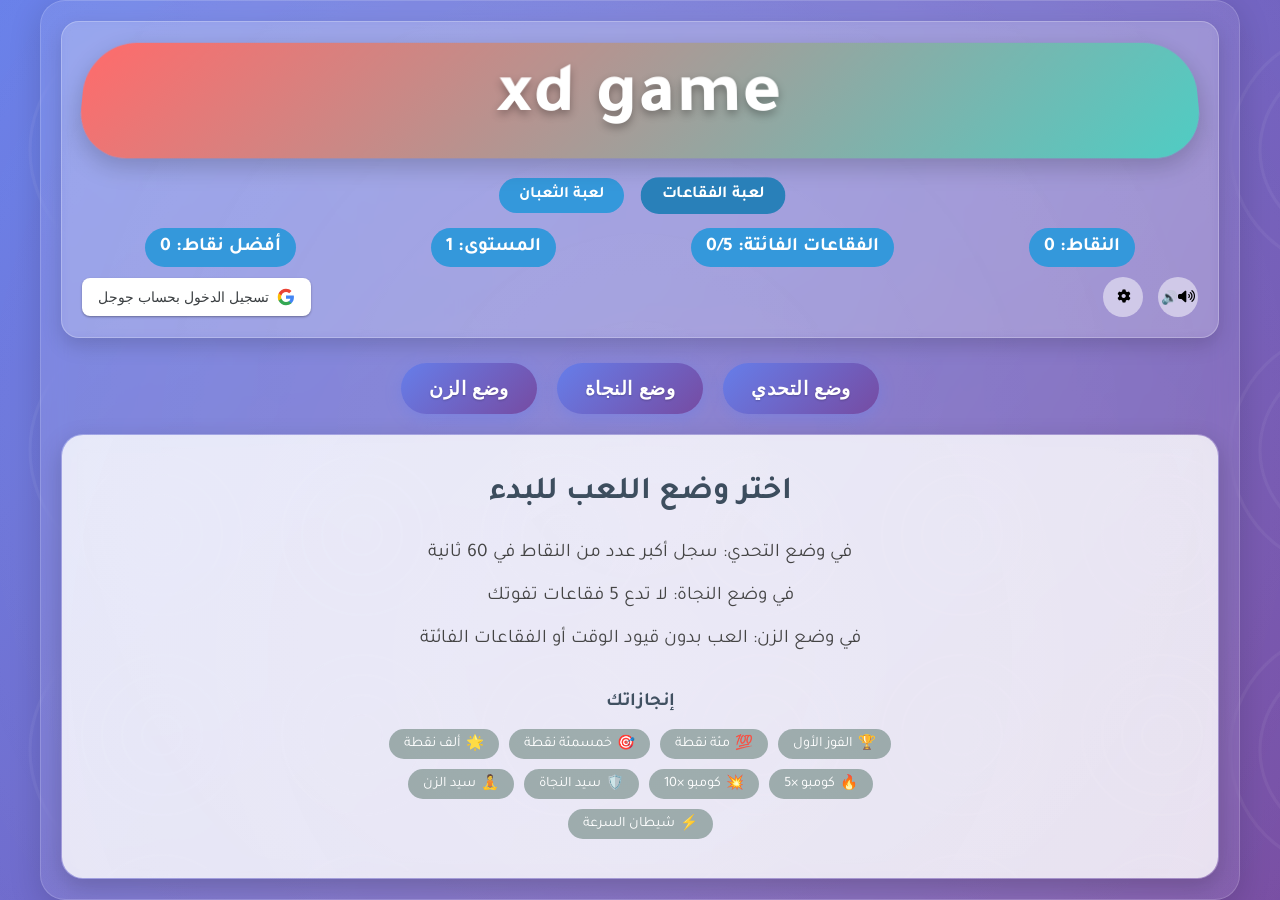
==== index.html @ 11752b0c "Add files via upload" ====
<!DOCTYPE html>
<html lang="ar" dir="rtl">
<head>
    <meta charset="UTF-8">
    <meta name="viewport" content="width=device-width, initial-scale=1.0">
    <title>لعبة الفقاعات</title>
    <link rel="stylesheet" href="style.css">
    <link rel="preconnect" href="https://fonts.googleapis.com">
    <link rel="preconnect" href="https://fonts.gstatic.com" crossorigin>
    <link href="https://fonts.googleapis.com/css2?family=Tajawal:wght@400;500;700&display=swap" rel="stylesheet">
    <!-- إضافة أيقونات Font Awesome -->
    <link rel="stylesheet" href="https://cdnjs.cloudflare.com/ajax/libs/font-awesome/6.4.0/css/all.min.css">
    <!-- إضافة مكتبة Google Identity Services -->
    <script src="https://accounts.google.com/gsi/client" async defer></script>
</head>
<body>
    <div class="game-container">
        <header>
            <h1>xd game</h1>
            <div class="games-nav">
                <a href="index.html" class="game-link active">لعبة الفقاعات</a>
                <a href="snake.html" class="game-link">لعبة الثعبان</a>
            </div>
            <div class="game-info">
                <div class="score">النقاط: <span id="score">0</span></div>
                <div class="missed-bubbles">الفقاعات الفائتة: <span id="missed">0</span>/5</div>
                <div class="timer" id="timer" style="display: none;">الوقت: <span id="time-left">60</span>ثانية</div>
                <div class="level">المستوى: <span id="level">1</span></div>
                <div class="high-score">أفضل نقاط: <span id="high-score">0</span></div>
            </div>
            <div class="controls">
                <button id="sound-toggle" class="control-btn"><i class="fas fa-volume-up"></i></button>
                <button id="settings-btn" class="control-btn"><i class="fas fa-cog"></i></button>
                <div class="auth-container">
                    <div id="user-info" class="user-info" style="display: none;">
                        <img id="user-photo" class="user-photo" src="" alt="User Photo">
                        <span id="user-name" class="user-name"></span>
                        <button id="sign-out-btn" class="sign-out-btn">تسجيل الخروج</button>
                    </div>

                    <div id="g_id_onload"
                         data-client_id="YOUR_CLIENT_ID.apps.googleusercontent.com"
                         data-callback="handleSignIn"
                         data-auto_prompt="false">
                    </div>

                    <div id="sign-in-btn" class="g_id_signin"
                         data-type="standard">
                    </div>

                    <button id="custom-signin-btn" class="custom-google-signin">
                        <svg class="google-icon" xmlns="http://www.w3.org/2000/svg" viewBox="0 0 24 24" width="18px" height="18px">
                            <path fill="#4285F4" d="M22.56 12.25c0-.78-.07-1.53-.2-2.25H12v4.26h5.92c-.26 1.37-1.04 2.53-2.21 3.31v2.77h3.57c2.08-1.92 3.28-4.74 3.28-8.09z"/>
                            <path fill="#34A853" d="M12 23c2.97 0 5.46-.98 7.28-2.66l-3.57-2.77c-.98.66-2.23 1.06-3.71 1.06-2.86 0-5.29-1.93-6.16-4.53H2.18v2.84C3.99 20.53 7.7 23 12 23z"/>
                            <path fill="#FBBC05" d="M5.84 14.09c-.22-.66-.35-1.36-.35-2.09s.13-1.43.35-2.09V7.07H2.18C1.43 8.55 1 10.22 1 12s.43 3.45 1.18 4.93l2.85-2.22.81-.62z"/>
                            <path fill="#EA4335" d="M12 5.38c1.62 0 3.06.56 4.21 1.64l3.15-3.15C17.45 2.09 14.97 1 12 1 7.7 1 3.99 3.47 2.18 7.07l3.66 2.84c.87-2.6 3.3-4.53 6.16-4.53z"/>
                        </svg>
                        تسجيل الدخول بحساب جوجل
                    </button>
                </div>
            </div>
        </header>

        <main>
            <div class="game-modes">
                <button id="challenge-mode" class="mode-btn">وضع التحدي</button>
                <button id="survival-mode" class="mode-btn">وضع النجاة</button>
                <button id="zen-mode" class="mode-btn">وضع الزن</button>
            </div>

            <div id="game-area" class="game-area">
                <div id="start-screen" class="start-screen">
                    <h2>اختر وضع اللعب للبدء</h2>
                    <p>في وضع التحدي: سجل أكبر عدد من النقاط في 60 ثانية</p>
                    <p>في وضع النجاة: لا تدع 5 فقاعات تفوتك</p>
                    <p>في وضع الزن: العب بدون قيود الوقت أو الفقاعات الفائتة</p>
                    <div class="achievements-preview">
                        <h3>إنجازاتك</h3>
                        <div id="achievements-list" class="achievements-list"></div>
                    </div>
                </div>
            </div>

            <div id="game-over" class="game-over" style="display: none;">
                <h2>انتهت اللعبة!</h2>
                <p>نقاطك النهائية: <span id="final-score">0</span></p>
                <p>المستوى الذي وصلت إليه: <span id="final-level">1</span></p>
                <div id="new-achievement" class="achievement-popup" style="display: none;">
                    <h3>إنجاز جديد!</h3>
                    <p id="achievement-text"></p>
                </div>
                <button id="restart-btn">إعادة اللعب</button>
                <button id="menu-btn">العودة للقائمة</button>
            </div>

            <!-- إعدادات اللعبة -->
            <div id="settings-modal" class="modal" style="display: none;">
                <div class="modal-content">
                    <span class="close">&times;</span>
                    <h2>إعدادات اللعبة</h2>
                    <div class="setting-item">
                        <label for="difficulty">مستوى الصعوبة:</label>
                        <select id="difficulty">
                            <option value="easy">سهل</option>
                            <option value="normal" selected>عادي</option>
                            <option value="hard">صعب</option>
                            <option value="extreme">صعب جداً</option>
                        </select>
                    </div>
                    <div class="setting-item">
                        <label for="bubble-speed">سرعة الفقاعات:</label>
                        <input type="range" id="bubble-speed" min="0.5" max="2" step="0.1" value="1">
                        <span id="speed-value">1.0x</span>
                    </div>
                    <div class="setting-item">
                        <label for="bubble-size">حجم الفقاعات:</label>
                        <input type="range" id="bubble-size" min="0.7" max="1.5" step="0.1" value="1">
                        <span id="size-value">1.0x</span>
                    </div>
                    <div class="setting-item">
                        <label for="color-mode">نمط الألوان:</label>
                        <select id="color-mode">
                            <option value="normal">عادي</option>
                            <option value="neon">نيون</option>
                            <option value="pastel">باستيل</option>
                            <option value="dark">داكن</option>
                        </select>
                    </div>
                    <button id="save-settings">حفظ الإعدادات</button>
                </div>
            </div>
        </main>
    </div>

    <script src="script.js"></script>
</body>
</html>
---- style.css ----
/* إعدادات عامة */
* {
    margin: 0;
    padding: 0;
    box-sizing: border-box;
}

body {
    font-family: 'Segoe UI', 'Tajawal', Tahoma, Geneva, Verdana, sans-serif;
    background: linear-gradient(135deg, #667eea 0%, #764ba2 100%);
    height: 100vh;
    overflow: hidden;
    direction: rtl;
    color: #333;
    position: relative;
}

body::before {
    content: '';
    position: fixed;
    top: 0;
    left: 0;
    width: 100%;
    height: 100%;
    background: url('data:image/svg+xml;utf8,<svg xmlns="http://www.w3.org/2000/svg" width="200" height="200" viewBox="0 0 200 200"><circle cx="100" cy="100" r="80" fill="none" stroke="rgba(255, 255, 255, 0.05)" stroke-width="2"/><circle cx="100" cy="100" r="60" fill="none" stroke="rgba(255, 255, 255, 0.05)" stroke-width="2"/><circle cx="100" cy="100" r="40" fill="none" stroke="rgba(255, 255, 255, 0.05)" stroke-width="2"/><circle cx="100" cy="100" r="20" fill="none" stroke="rgba(255, 255, 255, 0.05)" stroke-width="2"/></svg>') repeat;
    background-size: 300px 300px;
    animation: patternMove 30s linear infinite;
    z-index: -1;
}

body::after {
    content: '';
    position: fixed;
    top: -50%;
    left: -50%;
    width: 200%;
    height: 200%;
    background: radial-gradient(circle, rgba(255, 255, 255, 0.1) 0%, rgba(255, 255, 255, 0) 70%);
    animation: rotate 40s linear infinite;
    z-index: -1;
}

@keyframes patternMove {
    0% { background-position: 0 0; }
    100% { background-position: 300px 300px; }
}

@keyframes rotate {
    0% { transform: rotate(0deg); }
    100% { transform: rotate(360deg); }
}

.game-container {
    display: flex;
    flex-direction: column;
    height: 100vh;
    max-width: 1200px;
    margin: 0 auto;
    padding: 20px;
    background-color: rgba(255, 255, 255, 0.08);
    backdrop-filter: blur(12px);
    border-radius: 25px;
    box-shadow: 0 8px 32px rgba(0, 0, 0, 0.15);
    border: 1px solid rgba(255, 255, 255, 0.18);
    position: relative;
    overflow: hidden;
}

.game-container::before {
    content: '';
    position: absolute;
    top: -50%;
    left: -50%;
    width: 200%;
    height: 200%;
    background: radial-gradient(circle, rgba(255, 255, 255, 0.05) 0%, rgba(255, 255, 255, 0) 70%);
    animation: rotate 50s linear infinite;
    z-index: -1;
}

header {
    background-color: rgba(255, 255, 255, 0.15);
    backdrop-filter: blur(5px);
    border-radius: 18px;
    padding: 20px;
    margin-bottom: 25px;
    box-shadow: 0 8px 20px rgba(0, 0, 0, 0.15);
    border: 1px solid rgba(255, 255, 255, 0.25);
}

h1 {
    text-align: center;
    color: #fff;
    margin: 0 auto 20px;
    font-size: 4.5rem;
    font-weight: 800;
    text-shadow: 0 4px 8px rgba(0, 0, 0, 0.3);
    letter-spacing: 2px;
    padding: 15px 30px;
    border-radius: 50px;
    background: linear-gradient(135deg, #FF6B6B, #4ECDC4, #45B7D1);
    background-size: 200% 200%;
    animation: gradientShift 5s ease infinite;
    box-shadow: 0 8px 25px rgba(0, 0, 0, 0.2);
    position: relative;
    overflow: hidden;
    transform: perspective(500px) rotateX(5deg);
    transition: transform 0.3s ease;
}

h1:hover {
    transform: perspective(500px) rotateX(0deg) scale(1.05);
}

h1::before {
    content: '';
    position: absolute;
    top: 0;
    left: -100%;
    width: 100%;
    height: 100%;
    background: linear-gradient(90deg, transparent, rgba(255, 255, 255, 0.3), transparent);
    transition: left 0.7s;
}

h1:hover::before {
    left: 100%;
}

@keyframes gradientShift {
    0% { background-position: 0% 50%; }
    50% { background-position: 100% 50%; }
    100% { background-position: 0% 50%; }
}

.game-info {
    display: flex;
    justify-content: space-around;
    font-size: 1.2rem;
    font-weight: bold;
    flex-wrap: wrap;
    gap: 10px;
}

.score, .missed-bubbles, .timer, .level, .high-score {
    background-color: #3498db;
    color: white;
    padding: 8px 15px;
    border-radius: 20px;
}

.games-nav {
    display: flex;
    justify-content: center;
    gap: 20px;
    margin-bottom: 15px;
}

.game-link {
    background-color: #3498db;
    color: white;
    text-decoration: none;
    padding: 8px 20px;
    border-radius: 20px;
    font-weight: bold;
    transition: all 0.3s ease;
}

.game-link:hover, .game-link.active {
    background-color: #2980b9;
    transform: scale(1.05);
}

.controls {
    display: flex;
    justify-content: center;
    gap: 15px;
    margin-top: 10px;
}

.control-btn {
    background-color: rgba(255, 255, 255, 0.5);
    border: none;
    border-radius: 50%;
    width: 40px;
    height: 40px;
    display: flex;
    justify-content: center;
    align-items: center;
    cursor: pointer;
    transition: all 0.3s ease;
}

.control-btn:hover {
    background-color: rgba(255, 255, 255, 0.8);
    transform: scale(1.1);
}

.auth-container {
    display: flex;
    align-items: center;
    margin-right: auto;
}

.user-info {
    display: flex;
    align-items: center;
    gap: 10px;
}

.user-photo {
    width: 40px;
    height: 40px;
    border-radius: 50%;
    border: 2px solid rgba(255, 255, 255, 0.3);
}

.user-name {
    color: white;
    font-weight: bold;
    font-size: 0.9rem;
}

.auth-container {
    display: flex;
    align-items: center;
    margin-right: auto;
}

.user-info {
    display: flex;
    align-items: center;
    gap: 10px;
}

.user-photo {
    width: 40px;
    height: 40px;
    border-radius: 50%;
    border: 2px solid rgba(255, 255, 255, 0.3);
}

.user-name {
    color: white;
    font-weight: bold;
    font-size: 0.9rem;
}

/* إخفاء زر جوجل الافتراضي وتصميم زر مخصص */
.g_id_signin {
    display: none;
}

.custom-google-signin {
    display: flex;
    align-items: center;
    justify-content: center;
    background: white;
    color: #3c4043;
    border: none;
    border-radius: 8px;
    padding: 10px 16px;
    font-family: 'Roboto', Arial, sans-serif;
    font-size: 14px;
    font-weight: 500;
    cursor: pointer;
    transition: all 0.2s ease;
    box-shadow: 0 1px 3px rgba(0, 0, 0, 0.12), 0 1px 2px rgba(0, 0, 0, 0.24);
    gap: 8px;
}

.custom-google-signin:hover {
    box-shadow: 0 3px 6px rgba(0, 0, 0, 0.16), 0 3px 6px rgba(0, 0, 0, 0.23);
    transform: translateY(-1px);
}

.custom-google-signin .google-icon {
    width: 18px;
    height: 18px;
}

.sign-out-btn {
    background: linear-gradient(135deg, #ff5252, #ff1744);
    color: white;
    border: none;
    padding: 6px 12px;
    border-radius: 20px;
    cursor: pointer;
    font-weight: bold;
    font-size: 0.8rem;
    transition: all 0.3s ease;
    box-shadow: 0 4px 10px rgba(0, 0, 0, 0.2);
}

.sign-out-btn:hover {
    transform: translateY(-2px);
    box-shadow: 0 6px 12px rgba(0, 0, 0, 0.25);
}

main {
    flex-grow: 1;
    display: flex;
    flex-direction: column;
    position: relative;
}

.game-modes {
    display: flex;
    justify-content: center;
    gap: 20px;
    margin-bottom: 20px;
    flex-wrap: wrap;
}

.mode-btn {
    background: linear-gradient(135deg, #667eea 0%, #764ba2 100%);
    color: white;
    border: none;
    padding: 14px 28px;
    font-size: 1.2rem;
    border-radius: 30px;
    cursor: pointer;
    transition: all 0.3s ease;
    font-weight: bold;
    box-shadow: 0 4px 15px rgba(102, 126, 234, 0.4);
    text-shadow: 0 1px 2px rgba(0, 0, 0, 0.2);
    letter-spacing: 0.5px;
    position: relative;
    overflow: hidden;
}

.mode-btn::before {
    content: '';
    position: absolute;
    top: 0;
    left: -100%;
    width: 100%;
    height: 100%;
    background: linear-gradient(90deg, transparent, rgba(255, 255, 255, 0.2), transparent);
    transition: left 0.5s;
}

.mode-btn:hover::before {
    left: 100%;
}

.mode-btn:hover {
    transform: translateY(-3px);
    box-shadow: 0 7px 20px rgba(102, 126, 234, 0.5);
}

.game-area {
    flex-grow: 1;
    position: relative;
    background: linear-gradient(135deg, rgba(102, 126, 234, 0.15) 0%, rgba(118, 75, 162, 0.15) 100%);
    backdrop-filter: blur(10px);
    border-radius: 22px;
    overflow: hidden;
    box-shadow: 0 8px 25px rgba(0, 0, 0, 0.18);
    border: 1px solid rgba(255, 255, 255, 0.25);
    position: relative;
}

.game-area::before {
    content: '';
    position: absolute;
    top: 0;
    left: 0;
    width: 100%;
    height: 100%;
    background: url('data:image/svg+xml;utf8,<svg xmlns="http://www.w3.org/2000/svg" width="100" height="100" viewBox="0 0 100 100"><circle cx="50" cy="50" r="40" fill="none" stroke="rgba(255, 255, 255, 0.05)" stroke-width="1"/><circle cx="50" cy="50" r="30" fill="none" stroke="rgba(255, 255, 255, 0.05)" stroke-width="1"/><circle cx="50" cy="50" r="20" fill="none" stroke="rgba(255, 255, 255, 0.05)" stroke-width="1"/><circle cx="50" cy="50" r="10" fill="none" stroke="rgba(255, 255, 255, 0.05)" stroke-width="1"/></svg>') repeat;
    background-size: 200px 200px;
    animation: patternMove 20s linear infinite;
    opacity: 0.5;
}

.game-area::after {
    content: '';
    position: absolute;
    top: -50%;
    left: -50%;
    width: 200%;
    height: 200%;
    background: radial-gradient(circle, rgba(255, 255, 255, 0.1) 0%, rgba(255, 255, 255, 0) 70%);
    animation: rotate 30s linear infinite;
}

@keyframes patternMove {
    0% { background-position: 0 0; }
    100% { background-position: 200px 200px; }
}

@keyframes rotate {
    0% { transform: rotate(0deg); }
    100% { transform: rotate(360deg); }
}

.start-screen {
    position: absolute;
    top: 0;
    left: 0;
    width: 100%;
    height: 100%;
    display: flex;
    flex-direction: column;
    justify-content: center;
    align-items: center;
    background-color: rgba(255, 255, 255, 0.8);
    text-align: center;
    padding: 20px;
}

.start-screen h2 {
    color: #2c3e50;
    margin-bottom: 20px;
    font-size: 2rem;
}

.start-screen p {
    margin: 10px 0;
    font-size: 1.2rem;
    max-width: 80%;
}

.achievements-preview {
    margin-top: 30px;
    width: 100%;
    max-width: 600px;
}

.achievements-preview h3 {
    margin-bottom: 15px;
    color: #2c3e50;
}

.achievements-list {
    display: flex;
    flex-wrap: wrap;
    gap: 10px;
    justify-content: center;
}

.achievement {
    background-color: #3498db;
    color: white;
    border-radius: 20px;
    padding: 5px 15px;
    font-size: 0.9rem;
    display: flex;
    align-items: center;
    gap: 5px;
}

.achievement.locked {
    background-color: #95a5a6;
}

.bubble {
    position: absolute;
    border-radius: 50%;
    cursor: pointer;
    transition: transform 0.2s ease, box-shadow 0.2s ease;
    box-shadow: 0 6px 12px rgba(0, 0, 0, 0.15);
    display: flex;
    justify-content: center;
    align-items: center;
    font-weight: bold;
    color: white;
    border: 2px solid rgba(255, 255, 255, 0.3);
    overflow: hidden;
}

.bubble::before {
    content: '';
    position: absolute;
    top: 0;
    left: 0;
    width: 100%;
    height: 100%;
    background: radial-gradient(circle at 30% 30%, rgba(255, 255, 255, 0.4), transparent 50%);
    border-radius: 50%;
}

.bubble:hover {
    transform: scale(1.1);
    box-shadow: 0 8px 16px rgba(0, 0, 0, 0.2);
}

.bubble.normal-blue {
    background: radial-gradient(circle at 30% 30%, #4FC3F7, #2196F3);
}

.bubble.normal-green {
    background: radial-gradient(circle at 30% 30%, #81C784, #4CAF50);
}

.bubble.bonus {
    background: radial-gradient(circle at 30% 30%, #FFD54F, #FFC107);
    box-shadow: 0 0 15px rgba(255, 193, 7, 0.7);
    animation: pulse 1s infinite;
}

.bubble.negative {
    background: radial-gradient(circle at 30% 30%, #EF5350, #C62828);
    box-shadow: 0 0 15px rgba(198, 40, 40, 0.7);
}

.bubble.popped {
    animation: pop 0.3s forwards;
}

@keyframes pop {
    0% {
        transform: scale(1);
        opacity: 1;
    }
    50% {
        transform: scale(1.5);
        opacity: 0.7;
    }
    100% {
        transform: scale(0);
        opacity: 0;
    }
}

@keyframes pulse {
    0% {
        box-shadow: 0 0 15px rgba(255, 193, 7, 0.7);
    }
    50% {
        box-shadow: 0 0 25px rgba(255, 193, 7, 0.9);
    }
    100% {
        box-shadow: 0 0 15px rgba(255, 193, 7, 0.7);
    }
}

.combo-indicator {
    position: absolute;
    font-size: 2rem;
    font-weight: bold;
    color: #FFC107;
    pointer-events: none;
    animation: comboFade 1s forwards;
}

@keyframes comboFade {
    0% {
        transform: translateY(0) scale(0.5);
        opacity: 0;
    }
    50% {
        transform: translateY(-30px) scale(1.2);
        opacity: 1;
    }
    100% {
        transform: translateY(-60px) scale(1);
        opacity: 0;
    }
}

.game-over {
    position: absolute;
    top: 0;
    left: 0;
    width: 100%;
    height: 100%;
    display: flex;
    flex-direction: column;
    justify-content: center;
    align-items: center;
    background-color: rgba(0, 0, 0, 0.8);
    color: white;
    text-align: center;
    padding: 20px;
    z-index: 10;
}

.game-over h2 {
    font-size: 2.5rem;
    margin-bottom: 20px;
}

.game-over p {
    font-size: 1.5rem;
    margin-bottom: 30px;
}

#restart-btn, #menu-btn {
    background-color: #3498db;
    color: white;
    border: none;
    padding: 12px 25px;
    font-size: 1.2rem;
    border-radius: 25px;
    cursor: pointer;
    transition: all 0.3s ease;
    font-weight: bold;
    margin: 0 10px;
}

#restart-btn:hover, #menu-btn:hover {
    background-color: #2980b9;
    transform: scale(1.05);
}

.score-popup {
    position: absolute;
    font-weight: bold;
    font-size: 1.2rem;
    pointer-events: none;
    animation: scoreFloat 1s forwards;
}

@keyframes scoreFloat {
    0% {
        transform: translateY(0);
        opacity: 1;
    }
    100% {
        transform: translateY(-50px);
        opacity: 0;
    }
}

/* إعدادات النوافذ المنبثقة */
.modal {
    position: fixed;
    z-index: 100;
    left: 0;
    top: 0;
    width: 100%;
    height: 100%;
    background-color: rgba(0, 0, 0, 0.5);
    display: flex;
    justify-content: center;
    align-items: center;
}

.modal-content {
    background-color: white;
    margin: auto;
    padding: 20px;
    border-radius: 15px;
    width: 80%;
    max-width: 500px;
    box-shadow: 0 5px 15px rgba(0, 0, 0, 0.3);
    position: relative;
}

.close {
    color: #aaa;
    float: left;
    font-size: 28px;
    font-weight: bold;
    cursor: pointer;
}

.close:hover {
    color: black;
}

.setting-item {
    margin: 20px 0;
    display: flex;
    flex-direction: column;
    gap: 10px;
}

.setting-item label {
    font-weight: bold;
}

.setting-item select, .setting-item input {
    padding: 8px;
    border-radius: 5px;
    border: 1px solid #ddd;
}

#save-settings {
    background-color: #3498db;
    color: white;
    border: none;
    padding: 10px 20px;
    font-size: 1.1rem;
    border-radius: 25px;
    cursor: pointer;
    transition: all 0.3s ease;
    font-weight: bold;
    margin-top: 10px;
    width: 100%;
}

#save-settings:hover {
    background-color: #2980b9;
}

.achievement-popup {
    background-color: #4CAF50;
    color: white;
    padding: 15px;
    border-radius: 10px;
    margin-top: 20px;
    animation: fadeIn 0.5s;
}

@keyframes fadeIn {
    from { opacity: 0; transform: translateY(-20px); }
    to { opacity: 1; transform: translateY(0); }
}

/* أنماط الألوان الإضافية */
body.neon {
    background: linear-gradient(to bottom, #0f0c29, #302b63, #24243e);
}

body.neon .bubble.normal-blue {
    background: radial-gradient(circle at 30% 30%, #00d2ff, #3a7bd5);
    box-shadow: 0 0 20px rgba(0, 210, 255, 0.7);
}

body.neon .bubble.normal-green {
    background: radial-gradient(circle at 30% 30%, #11998e, #38ef7d);
    box-shadow: 0 0 20px rgba(56, 239, 125, 0.7);
}

body.neon .bubble.bonus {
    background: radial-gradient(circle at 30% 30%, #f093fb, #f5576c);
    box-shadow: 0 0 20px rgba(245, 87, 108, 0.7);
}

body.neon .bubble.negative {
    background: radial-gradient(circle at 30% 30%, #ff0844, #ffb199);
    box-shadow: 0 0 20px rgba(255, 8, 68, 0.7);
}

body.pastel {
    background: linear-gradient(to bottom, #ffecd2, #fcb69f);
}

body.pastel .bubble.normal-blue {
    background: radial-gradient(circle at 30% 30%, #a1c4fd, #c2e9fb);
}

body.pastel .bubble.normal-green {
    background: radial-gradient(circle at 30% 30%, #d4fc79, #96e6a1);
}

body.pastel .bubble.bonus {
    background: radial-gradient(circle at 30% 30%, #fbc2eb, #a6c1ee);
}

body.pastel .bubble.negative {
    background: radial-gradient(circle at 30% 30%, #fdcbf1, #e6dee9);
}

body.dark {
    background: linear-gradient(to bottom, #232526, #414345);
}

body.dark header {
    background-color: rgba(50, 50, 50, 0.8);
}

body.dark .game-area {
    background-color: rgba(50, 50, 50, 0.3);
}

body.dark .start-screen {
    background-color: rgba(50, 50, 50, 0.8);
    color: white;
}

body.dark .start-screen h2 {
    color: white;
}

/* مؤشرات الصوت */
.sound-on::after {
    content: "🔊";
}

.sound-off::after {
    content: "🔇";
}

/* تنسيقات لعبة الثعبان */
.snake-game-area {
    position: relative;
    display: flex;
    justify-content: center;
    align-items: center;
    background-color: rgba(255, 255, 255, 0.3);
    border-radius: 15px;
    overflow: hidden;
    box-shadow: 0 4px 15px rgba(0, 0, 0, 0.1);
    height: 100%;
}

#snake-canvas {
    border: 2px solid rgba(255, 255, 255, 0.3);
    border-radius: 15px;
    background: linear-gradient(135deg, rgba(102, 126, 234, 0.1) 0%, rgba(118, 75, 162, 0.1) 100%);
    backdrop-filter: blur(5px);
    box-shadow: 0 8px 25px rgba(0, 0, 0, 0.15);
    position: relative;
    z-index: 1;
}

.pause-screen {
    position: absolute;
    top: 0;
    left: 0;
    width: 100%;
    height: 100%;
    display: flex;
    flex-direction: column;
    justify-content: center;
    align-items: center;
    background-color: rgba(0, 0, 0, 0.7);
    color: white;
    text-align: center;
    padding: 20px;
    z-index: 10;
}

.pause-screen h2 {
    font-size: 2.5rem;
    margin-bottom: 20px;
}

.pause-screen button {
    margin: 10px;
}

/* تنسيقات خاصة بلعبة الثعبان في الوضع الليلي */
body.dark #snake-canvas {
    background-color: rgba(50, 50, 50, 0.7);
    border-color: #2980b9;
}

/* تنسيقات خاصة بلعبة الثعبان في الوضع النيون */
body.neon #snake-canvas {
    background-color: rgba(15, 12, 41, 0.7);
    border-color: #3a7bd5;
    box-shadow: 0 0 15px rgba(58, 123, 213, 0.7);
}

/* تنسيقات خاصة بلعبة الثعبان في الوضع الباستيل */
body.pastel #snake-canvas {
    background-color: rgba(255, 236, 210, 0.7);
    border-color: #fcb69f;
}

/* مؤشرات الإيقاف */
.pause-on::after {
    content: "⏸️";
}

.pause-off::after {
    content: "▶️";
}
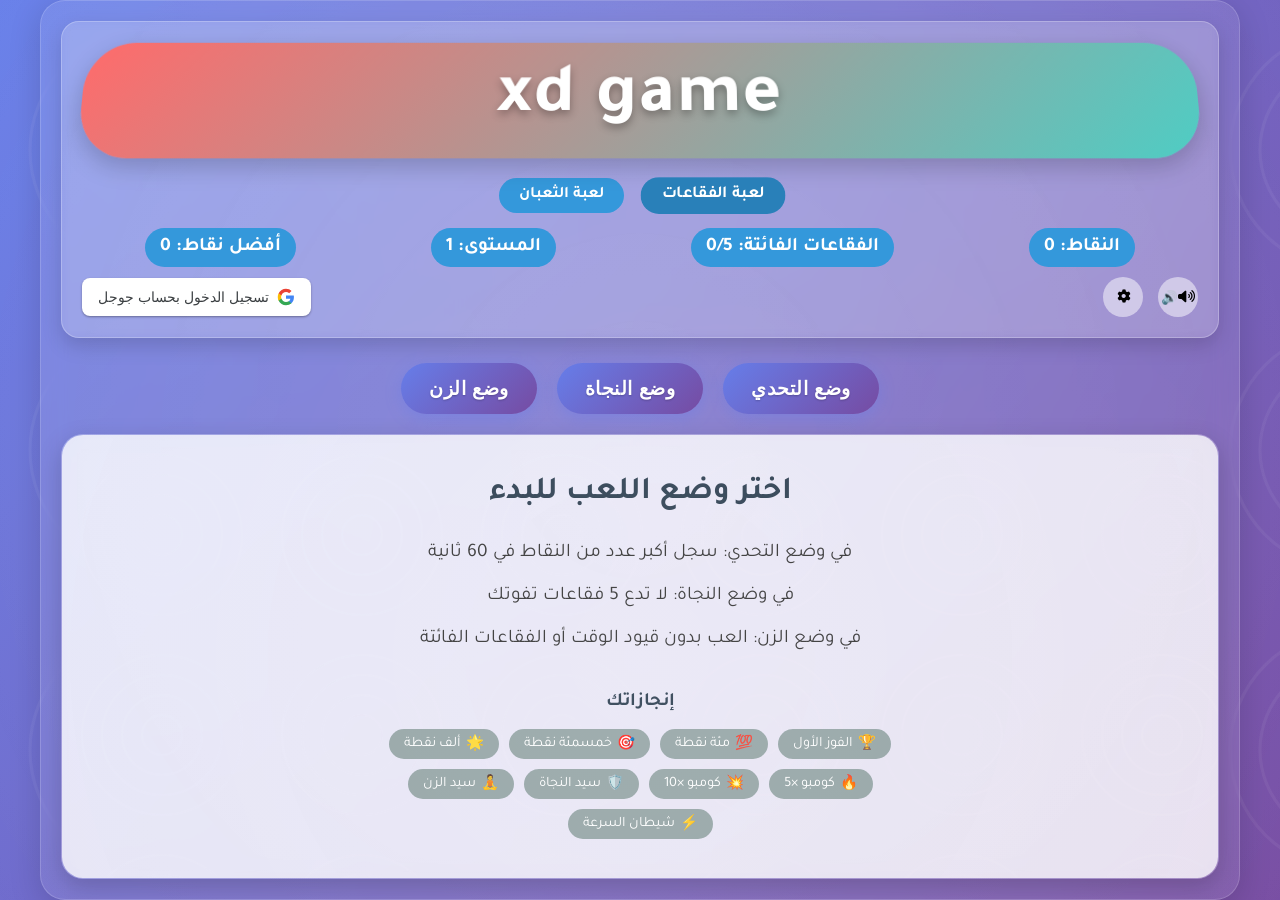
==== commit bab0ee08: "Add files via upload" ====
--- a/index.html
+++ b/index.html
@@ -11,7 +11,24 @@
     <!-- إضافة أيقونات Font Awesome -->
     <link rel="stylesheet" href="https://cdnjs.cloudflare.com/ajax/libs/font-awesome/6.4.0/css/all.min.css">
     <!-- إضافة مكتبة Google Identity Services -->
-    <script src="https://accounts.google.com/gsi/client" async defer></script>
+    <script src="https://accounts.google.com/gsi/client" async defer onload="console.log('Google Identity Services script loaded')"></script>
+    <!-- إضافة ملف المصادقة الموحد -->
+    <script src="auth.js"></script>
+    <script>
+        // التأكد من تحميل مكتبة جوجل قبل تهيئتها
+        window.onload = function() {
+            // التحقق من تحميل مكتبة جوجل
+            if (typeof google !== 'undefined' && google.accounts && google.accounts.id) {
+                console.log('Google Identity Services loaded successfully');
+            } else {
+                console.error('Google Identity Services not loaded');
+                // إعادة تحميل الصفحة بعد فترة قصيرة
+                setTimeout(function() {
+                    window.location.reload();
+                }, 2000);
+            }
+        };
+    </script>
 </head>
 <body>
     <div class="game-container">
@@ -41,21 +58,21 @@
                     <div id="g_id_onload"
                          data-client_id="YOUR_CLIENT_ID.apps.googleusercontent.com"
                          data-callback="handleSignIn"
-                         data-auto_prompt="false">
+                         data-auto_prompt="true">
                     </div>
 
                     <div id="sign-in-btn" class="g_id_signin"
                          data-type="standard">
                     </div>
 
-                    <button id="custom-signin-btn" class="custom-google-signin">
+                    <button id="custom-signin-btn" class="custom-google-signin" tabindex="0">
                         <svg class="google-icon" xmlns="http://www.w3.org/2000/svg" viewBox="0 0 24 24" width="18px" height="18px">
                             <path fill="#4285F4" d="M22.56 12.25c0-.78-.07-1.53-.2-2.25H12v4.26h5.92c-.26 1.37-1.04 2.53-2.21 3.31v2.77h3.57c2.08-1.92 3.28-4.74 3.28-8.09z"/>
                             <path fill="#34A853" d="M12 23c2.97 0 5.46-.98 7.28-2.66l-3.57-2.77c-.98.66-2.23 1.06-3.71 1.06-2.86 0-5.29-1.93-6.16-4.53H2.18v2.84C3.99 20.53 7.7 23 12 23z"/>
                             <path fill="#FBBC05" d="M5.84 14.09c-.22-.66-.35-1.36-.35-2.09s.13-1.43.35-2.09V7.07H2.18C1.43 8.55 1 10.22 1 12s.43 3.45 1.18 4.93l2.85-2.22.81-.62z"/>
                             <path fill="#EA4335" d="M12 5.38c1.62 0 3.06.56 4.21 1.64l3.15-3.15C17.45 2.09 14.97 1 12 1 7.7 1 3.99 3.47 2.18 7.07l3.66 2.84c.87-2.6 3.3-4.53 6.16-4.53z"/>
                         </svg>
-                        تسجيل الدخول بحساب جوجل
+                        <span>تسجيل الدخول بحساب جوجل</span>
                     </button>
                 </div>
             </div>
--- a/style.css
+++ b/style.css
@@ -267,6 +267,8 @@
     transition: all 0.2s ease;
     box-shadow: 0 1px 3px rgba(0, 0, 0, 0.12), 0 1px 2px rgba(0, 0, 0, 0.24);
     gap: 8px;
+    position: relative;
+    overflow: hidden;
 }
 
 .custom-google-signin:hover {
@@ -274,9 +276,48 @@
     transform: translateY(-1px);
 }
 
+.custom-google-signin:active {
+    transform: translateY(0);
+    box-shadow: 0 1px 3px rgba(0, 0, 0, 0.12), 0 1px 2px rgba(0, 0, 0, 0.24);
+}
+
 .custom-google-signin .google-icon {
     width: 18px;
     height: 18px;
+}
+
+/* تأثير الموجة عند النقر */
+.custom-google-signin::after {
+    content: '';
+    position: absolute;
+    top: 50%;
+    left: 50%;
+    width: 5px;
+    height: 5px;
+    background: rgba(0, 0, 0, 0.5);
+    opacity: 0;
+    border-radius: 100%;
+    transform: scale(1, 1) translate(-50%);
+    transform-origin: 50% 50%;
+}
+
+.custom-google-signin:focus:not(:active)::after {
+    animation: ripple 1s ease-out;
+}
+
+@keyframes ripple {
+    0% {
+        transform: scale(0, 0);
+        opacity: 0.5;
+    }
+    20% {
+        transform: scale(25, 25);
+        opacity: 0.3;
+    }
+    100% {
+        opacity: 0;
+        transform: scale(40, 40);
+    }
 }
 
 .sign-out-btn {
